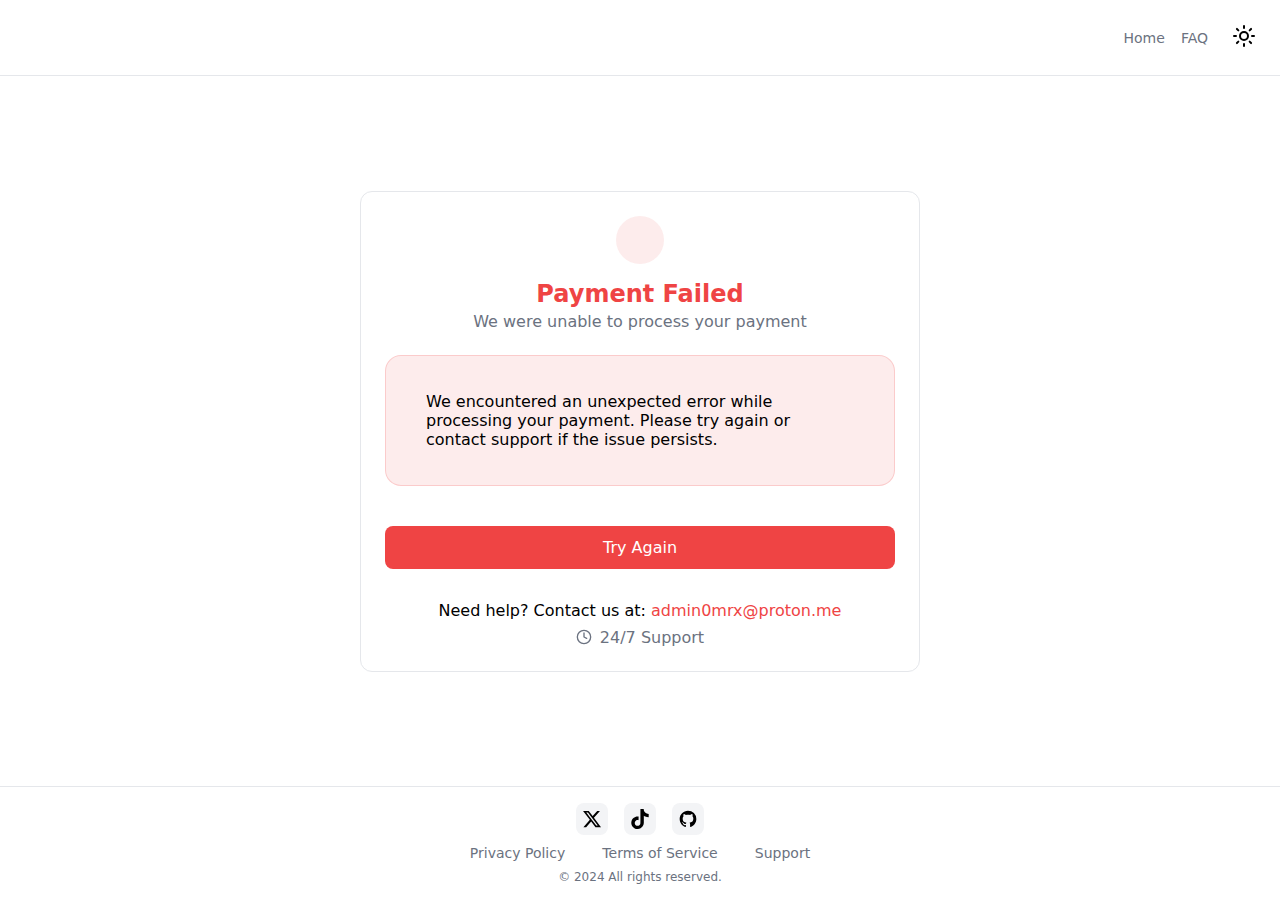
==== failed.html @ bd57b717 "Create failed.html" ====
<!DOCTYPE html>
<html lang="en">

<head>
    <meta charset="UTF-8">
    <meta name="viewport" content="width=device-width, initial-scale=1.0">
    <title>Payment Failed</title>
    <style>
        :root {
            --primary: #ef4444;
            --secondary: #dc2626;
            --background: #ffffff;
            --foreground: #000000;
            --muted: #f3f4f6;
            --muted-foreground: #6b7280;
            --border: #e5e7eb;
            --card: #ffffff;
        }

        .dark {
            --background: #000000;
            --foreground: #ffffff;
            --muted: #1a1a1a;
            --muted-foreground: #a1a1aa;
            --border: #27272a;
            --card: #111111;
        }

        * {
            margin: 0;
            padding: 0;
            box-sizing: border-box;
            font-family: -apple-system, system-ui, sans-serif;
        }

        body {
            background: var(--background);
            color: var(--foreground);
            min-height: 100vh;
            display: flex;
            flex-direction: column;
            transition: all 0.2s ease;
        }

        nav {
            position: sticky;
            top: 0;
            z-index: 10;
            padding: 1rem;
            background: var(--background);
            backdrop-filter: blur(12px);
            border-bottom: 1px solid var(--border);
            display: flex;
            justify-content: space-between;
            align-items: center;
        }

        .nav-links {
            display: flex;
            align-items: center;
            gap: 1rem;
            margin-left: auto;
        }

        .nav-links a {
            color: var(--muted-foreground);
            text-decoration: none;
            font-size: 0.875rem;
            transition: color 0.2s;
        }

        .nav-links a:hover {
            color: var(--foreground);
        }

        #theme-toggle {
            background: none;
            border: none;
            color: var(--foreground);
            cursor: pointer;
            padding: 0.5rem;
            border-radius: 0.5rem;
        }

        #theme-toggle:hover {
            background: var(--muted);
        }

        .main-content {
            flex: 1;
            display: flex;
            align-items: center;
            justify-content: center;
            padding: 0.5rem;
            min-height: 0;
        }

        .card {
            background: var(--card);
            border-radius: 0.75rem;
            border: 1px solid var(--border);
            width: 100%;
            max-width: 35rem;
            padding: 1.5rem;
        }

        .error-icon {
            width: 3rem;
            height: 3rem;
            margin: 0 auto 1rem;
            background: rgba(239, 68, 68, 0.1);
            border-radius: 50%;
            display: flex;
            align-items: center;
            justify-content: center;
            position: relative;
            animation: scaleIn 0.3s ease-out;
        }

        .error-icon svg {
            width: 2rem;
            height: 2rem;
            color: var(--primary);
            stroke-dasharray: 100;
            stroke-dashoffset: 100;
            animation: drawX 1s ease-out forwards;
        }

        @keyframes scaleIn {
            0% {
                transform: scale(0);
                opacity: 0;
            }
            60% {
                transform: scale(1.2);
            }
            100% {
                transform: scale(1);
                opacity: 1;
            }
        }

        @keyframes drawX {
            0% {
                stroke-dashoffset: 100;
            }
            100% {
                stroke-dashoffset: 0;
            }
        }

        .card-title {
            font-size: 1.5rem;
            text-align: center;
            color: var(--primary);
            margin-bottom: 0.25rem;
        }

        .card-description {
            text-align: center;
            color: var(--muted-foreground);
            margin-bottom: 1.5rem;
        }

        .error-message {
            background: rgba(239, 68, 68, 0.1);
            border: 1px solid rgba(239, 68, 68, 0.2);
            border-radius: 1rem;
            padding: 1.5rem;
            margin: 1rem 0;
        }

        .error-details {
            display: flex;
            flex-direction: column;
            gap: 0.75rem;
        }

        .error-row {
            display: flex;
            justify-content: space-between;
            align-items: center;
            padding: 0.75rem 1rem;
            border-bottom: 1px solid var(--border);
        }

        .error-row:last-child {
            border-bottom: none;
        }

        .error-label {
            color: var(--muted-foreground);
            font-size: 0.9rem;
            display: flex;
            align-items: center;
            gap: 0.5rem;
        }

        .error-value {
            font-weight: 500;
            color: var(--foreground);
        }

        .retry-button {
            background: var(--primary);
            color: white;
            border: none;
            padding: 0.75rem 1.5rem;
            border-radius: 0.5rem;
            font-weight: 500;
            font-size: 1rem;
            cursor: pointer;
            transition: all 0.2s ease;
            width: 100%;
            margin-top: 1.5rem;
        }

        .retry-button:hover {
            background: var(--secondary);
            transform: translateY(-1px);
        }

        .support-section {
            text-align: center;
            margin-top: 2rem;
        }

        .support-email {
            color: var(--primary);
            text-decoration: none;
            font-weight: 500;
        }

        .support-text {
            display: flex;
            align-items: center;
            justify-content: center;
            gap: 0.5rem;
            color: var(--muted-foreground);
            margin-top: 0.5rem;
        }

        footer {
            padding: 1rem;
            text-align: center;
            border-top: 1px solid var(--border);
        }

        .social-links {
            display: flex;
            justify-content: center;
            gap: 1rem;
            margin-bottom: 0.5rem;
        }

        .social-link {
            width: 2rem;
            height: 2rem;
            background: var(--muted);
            border-radius: 0.5rem;
            display: flex;
            align-items: center;
            justify-content: center;
            transition: all 0.3s;
        }

        .social-link:hover {
            background: var(--muted-foreground);
            transform: translateY(-2px);
        }

        .social-link svg {
            width: 1.25rem;
            height: 1.25rem;
            fill: var(--foreground);
        }

        .footer-links {
            margin-bottom: 0.5rem;
        }

        .footer-links a {
            color: var(--muted-foreground);
            text-decoration: none;
            margin: 0 1rem;
            font-size: 0.875rem;
        }

        .footer-links a:hover {
            color: var(--foreground);
        }

        .copyright {
            color: var(--muted-foreground);
            font-size: 0.75rem;
        }

        @media (max-width: 640px) {
            .card {
                margin: 1rem;
                padding: 1rem;
            }

            .error-row {
                flex-direction: column;
                align-items: flex-start;
                gap: 0.5rem;
            }

            .footer-links {
                display: flex;
                flex-direction: column;
                gap: 1rem;
            }

            .footer-links a {
                margin: 0;
            }

            .social-links {
                flex-wrap: wrap;
                justify-content: center;
            }
        }

        .skeleton {
            height: 1.25rem;
            background: linear-gradient(90deg,
                    var(--muted) 0%,
                    var(--muted-foreground) 50%,
                    var(--muted) 100%);
            background-size: 200% 100%;
            animation: shimmer 2s infinite;
            border-radius: 0.25rem;
        }

        @keyframes shimmer {
            0% {
                background-position: 200% 0;
            }
            100% {
                background-position: -200% 0;
            }
        }

        .sun-icon,
        .moon-icon {
            transition: transform 0.5s ease;
        }

        .sun-icon.rotate {
            transform: rotate(180deg);
        }

        .moon-icon.rotate {
            transform: rotate(-180deg);
        }
    </style>
</head>

<body>
    <nav>
        <div class="nav-links">
            <a href="#home">Home</a>
            <a href="#faq">FAQ</a>
            <button id="theme-toggle" aria-label="Toggle theme">
                <svg class="sun-icon" xmlns="http://www.w3.org/2000/svg" width="24" height="24" viewBox="0 0 24 24"
                    fill="none" stroke="currentColor" stroke-width="2" stroke-linecap="round" stroke-linejoin="round">
                    <circle cx="12" cy="12" r="4" />
                    <path d="M12 2v2" />
                    <path d="M12 20v2" />
                    <path d="m4.93 4.93 1.41 1.41" />
                    <path d="m17.66 17.66 1.41 1.41" />
                    <path d="M2 12h2" />
                    <path d="M20 12h2" />
                    <path d="m6.34 17.66-1.41 1.41" />
                    <path d="m19.07 4.93-1.41 1.41" />
                </svg>
                <svg class="moon-icon" xmlns="http://www.w3.org/2000/svg" width="24" height="24" viewBox="0 0 24 24"
                    fill="none" stroke="currentColor" stroke-width="2" stroke-linecap="round" stroke-linejoin="round"
                    style="display: none;">
                    <path d="M12 3a6 6 0 0 0 9 9 9 9 0 1 1-9-9Z" />
                </svg>
            </button>
        </div>
    </nav>

    <main class="main-content">
        <div class="card">
            <div class="error-icon">
                <svg xmlns="http://www.w3.org/2000/svg" fill="none" viewBox="0 0 24 24" stroke="currentColor">
                    <path stroke-linecap="round" stroke-linejoin="round" stroke-width="2" d="M6 18L18 6M6 6l12 12" />
                </svg>
            </div>
            <h1 class="card-title">Payment Failed</h1>
            <p class="card-description">We were unable to process your payment</p>

            <div class="error-message">
                <div id="error-details" class="error-details">
                    <!-- Content will be dynamically inserted here -->
                </div>
            </div>

            <button class="retry-button" onclick="window.location.href='/'">
                Try Again
            </button>

            <div class="support-section">
                <p>Need help? Contact us at: <a href="mailto:admin0mrx@proton.me" class="support-email">admin0mrx@proton.me</a></p>
                <p class="support-text">
                    <svg xmlns="http://www.w3.org/2000/svg" width="16" height="16" viewBox="0 0 24 24" fill="none"
                        stroke="currentColor" stroke-width="2" stroke-linecap="round" stroke-linejoin="round">
                        <path d="M12 22c5.523 0 10-4.477 10-10S17.523 2 12 2 2 6.477 2 12s4.477 10 10 10z" />
                        <path d="M12 6v6l4 2" />
                    </svg>
                    24/7 Support
                </p>
            </div>
        </div>
    </main>

    <footer>
        <div class="social-links">
            <a href="#twitter" class="social-link" aria-label="Twitter">
                <svg viewBox="0 0 24 24">
                    <path d="M18.244 2.25h3.308l-7.227 8.26 8.502 11.24H16.17l-5.214-6.817L4.99 21.75H1.68l7.73-8.835L1.254 2.25H8.08l4.713 6.231zm-1.161 17.52h1.833L7.084 4.126H5.117z" />
                </svg>
            </a>
            <a href="#tiktok" class="social-link" aria-label="TikTok">
                <svg viewBox="0 0 24 24">
                    <path d="M12.525.02c1.31-.02 2.61-.01 3.91-.02.08 1.53.63 3.09 1.75 4.17 1.12 1.11 2.7 1.62 4.24 1.79v4.03c-1.44-.05-2.89-.35-4.2-.97-.57-.26-1.1-.59-1.62-.93-.01 2.92.01 5.84-.02 8.75-.08 1.4-.54 2.79-1.35 3.94-1.31 1.92-3.58 3.17-5.91 3.21-1.43.08-2.86-.31-4.08-1.03-2.02-1.19-3.44-3.37-3.65-5.71-.02-.5-.03-1-.01-1.49.18-1.9 1.12-3.72 2.58-4.96 1.66-1.44 3.98-2.13 6.15-1.72.02 1.48-.04 2.96-.04 4.44-.99-.32-2.15-.23-3.02.37-.63.41-1.11 1.04-1.36 1.75-.21.51-.15 1.07-.14 1.61.24 1.64 1.82 3.02 3.5 2.87 1.12-.01 2.19-.66 2.77-1.61.19-.33.4-.67.41-1.06.1-1.79.06-3.57.07-5.36.01-4.03-.01-8.05.02-12.07z" />
                </svg>
            </a>
            <a href="https://github.com/pyronix-dev" class="social-link" aria-label="GitHub">
                <svg viewBox="0 0 24 24">
                    <path d="M12 2C6.477 2 2 6.477 2 12c0 4.42 2.87 8.17 6.84 9.5.5.08.66-.23.66-.5v-1.69c-2.77.6-3.36-1.34-3.36-1.34-.46-1.16-1.11-1.47-1.11-1.47-.91-.62.07-.6.07-.6 1 .07 1.53 1.03 1.53 1.03.87 1.52 2.34 1.07 2.91.83.09-.65.35-1.09.63-1.34-2.22-.25-4.55-1.11-4.55-4.92 0-1.11.38-2 1.03-2.71-.1-.25-.45-1.29.1-2.64 0 0 .84-.27 2.75 1.02.79-.22 1.65-.33 2.5-.33.85 0 1.71.11 2.5.33 1.91-1.29 2.75-1.02 2.75-1.02.55 1.35.2 2.39.1 2.64.65.71 1.03 1.6 1.03 2.71 0 3.82-2.34 4.66-4.57 4.91.36.31.69.92.69 1.85V21c0 .27.16.59.67.5C19.14 20.16 22 16.42 22 12A10 10 0 0012 2z" />
                </svg>
            </a>
        </div>
        <div class="footer-links">
            <a href="#privacy">Privacy Policy</a>
            <a href="#terms">Terms of Service</a>
            <a href="#support">Support</a>
        </div>
        <div class="copyright">© 2024 All rights reserved.</div>
    </footer>

    <script>
        const WORKER_URL = 'https://ppcrossoriginrelayhandler.rzotime.workers.dev';

        // Theme toggle functionality
        const themeToggle = document.getElementById('theme-toggle');
        const sunIcon = document.querySelector('.sun-icon');
        const moonIcon = document.querySelector('.moon-icon');

        function setTheme(isDark) {
            document.body.classList.toggle('dark', isDark);

            // Remove existing rotation classes
            sunIcon.classList.remove('rotate');
            moonIcon.classList.remove('rotate');

            // Add rotation to the icon that's being hidden
            if (isDark) {
                sunIcon.classList.add('rotate');
            } else {
                moonIcon.classList.add('rotate');
            }

            // Delay the display change to allow for animation
            setTimeout(() => {
                sunIcon.style.display = isDark ? 'none' : 'block';
                moonIcon.style.display = isDark ? 'block' : 'none';
            }, 250);
        }

        // Check system preference
        if (window.matchMedia && window.matchMedia('(prefers-color-scheme: dark)').matches) {
            setTheme(true);
        }

        themeToggle.addEventListener('click', () => {
            const isDark = document.body.classList.toggle('dark');
            setTheme(isDark);
        });

        async function fetchErrorDetails(errorId) {
            try {
                const response = await fetch(`${WORKER_URL}/api/get-error`, {
                    method: 'POST',
                    headers: {
                        'Content-Type': 'application/json'
                    },
                    body: JSON.stringify({ errorId })
                });

                if (!response.ok) {
                    throw new Error('Failed to fetch error details');
                }

                return await response.json();
            } catch (error) {
                console.error('Error fetching details:', error);
                return null;
            }
        }

        function displayErrorData(errorData) {
            const errorDetails = document.getElementById('error-details');

            if (errorData) {
                errorDetails.innerHTML = `
                    <div class="error-row">
                        <span class="error-label">Error Code</span>
                        <span class="error-value">${errorData.code || 'Unknown'}</span>
                    </div>
                    <div class="error-row">
                        <span class="error-label">Message</span>
                        <span class="error-value">${errorData.message || 'An unknown error occurred'}</span>
                    </div>
                    <div class="error-row">
                        <span class="error-label">Transaction ID</span>
                        <span class="error-value">${errorData.transactionId || 'N/A'}</span>
                    </div>
                    <div class="error-row">
                        <span class="error-label">Time</span>
                        <span class="error-value">${new Date().toLocaleString()}</span>
                    </div>
                `;
            } else {
                errorDetails.innerHTML = `
                    <div class="error-row">
                        <span class="error-value">We encountered an unexpected error while processing your payment. Please try again or contact support if the issue persists.</span>
                    </div>
                `;
            }
        }

        // Initialize
        window.addEventListener('DOMContentLoaded', async () => {
            const params = new URLSearchParams(window.location.search);
            const errorId = params.get('errorID');

            if (errorId) {
                const data = await fetchErrorDetails(errorId);
                displayErrorData(data);
            } else {
                displayErrorData(null);
            }
        });
    </script>
</body>

</html>
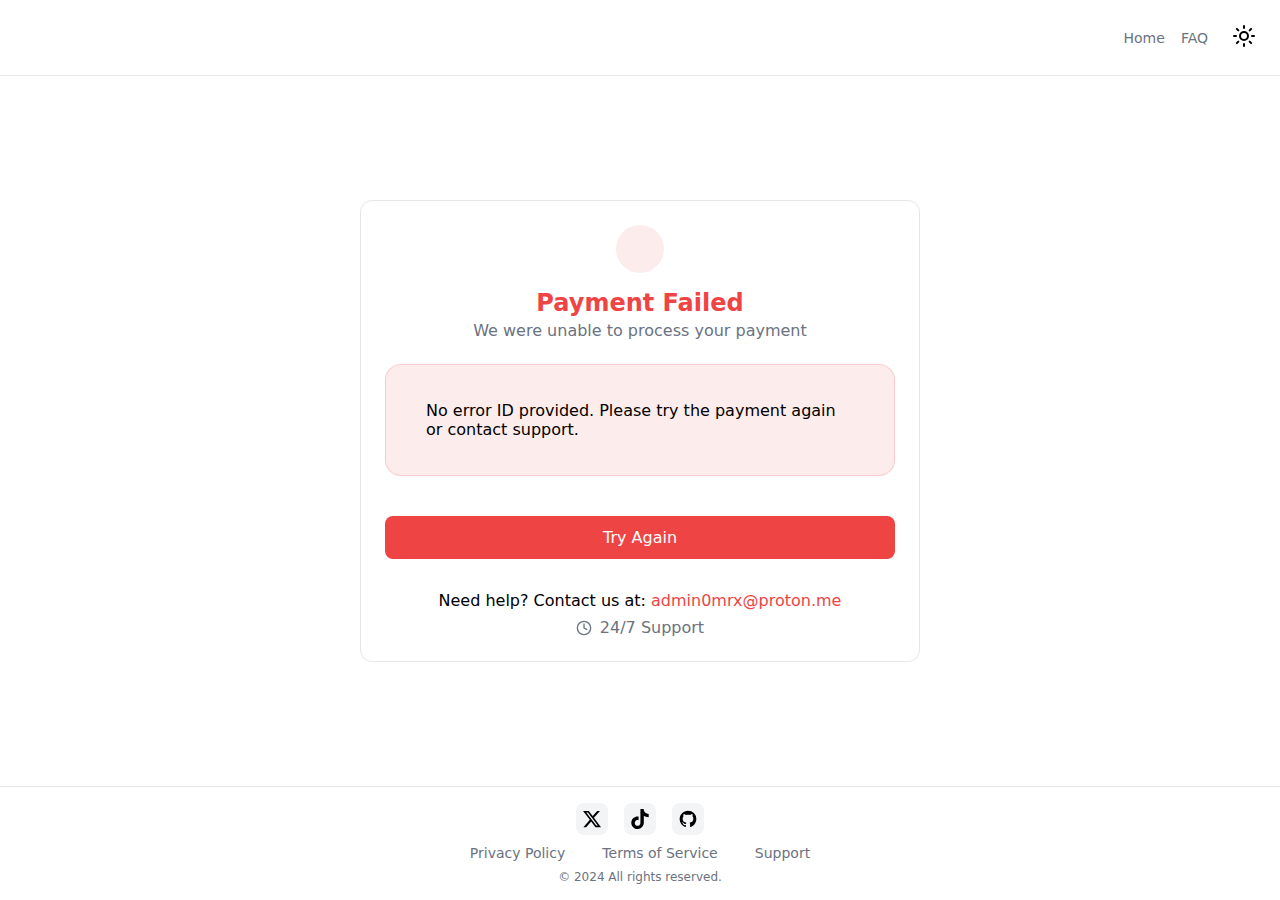
==== commit fe83d708: "Update failed.html" ====
--- a/failed.html
+++ b/failed.html
@@ -495,45 +495,91 @@
                 });
 
                 if (!response.ok) {
-                    throw new Error('Failed to fetch error details');
+                    throw new Error(`HTTP error! status: ${response.status}`);
                 }
 
                 return await response.json();
             } catch (error) {
                 console.error('Error fetching details:', error);
-                return null;
+                return {
+                    code: 'FETCH_ERROR',
+                    message: 'Failed to load error details. Please try refreshing the page.',
+                    transactionId: 'N/A'
+                };
             }
         }
 
         function displayErrorData(errorData) {
             const errorDetails = document.getElementById('error-details');
 
-            if (errorData) {
+            if (errorData && !errorData.error) {  // Check if it's not an error response
                 errorDetails.innerHTML = `
                     <div class="error-row">
-                        <span class="error-label">Error Code</span>
+                        <span class="error-label">
+                            <svg xmlns="http://www.w3.org/2000/svg" width="16" height="16" viewBox="0 0 24 24" fill="none" stroke="currentColor" stroke-width="2" stroke-linecap="round" stroke-linejoin="round">
+                                <circle cx="12" cy="12" r="10"/>
+                                <line x1="12" y1="8" x2="12" y2="12"/>
+                                <line x1="12" y1="16" x2="12.01" y2="16"/>
+                            </svg>
+                            Error Code
+                        </span>
                         <span class="error-value">${errorData.code || 'Unknown'}</span>
                     </div>
                     <div class="error-row">
-                        <span class="error-label">Message</span>
+                        <span class="error-label">
+                            <svg xmlns="http://www.w3.org/2000/svg" width="16" height="16" viewBox="0 0 24 24" fill="none" stroke="currentColor" stroke-width="2" stroke-linecap="round" stroke-linejoin="round">
+                                <path d="M21 15a2 2 0 0 1-2 2H7l-4 4V5a2 2 0 0 1 2-2h14a2 2 0 0 1 2 2z"/>
+                            </svg>
+                            Message
+                        </span>
                         <span class="error-value">${errorData.message || 'An unknown error occurred'}</span>
                     </div>
                     <div class="error-row">
-                        <span class="error-label">Transaction ID</span>
+                        <span class="error-label">
+                            <svg xmlns="http://www.w3.org/2000/svg" width="16" height="16" viewBox="0 0 24 24" fill="none" stroke="currentColor" stroke-width="2" stroke-linecap="round" stroke-linejoin="round">
+                                <path d="M20 21v-2a4 4 0 0 0-4-4H8a4 4 0 0 0-4 4v2"/>
+                                <circle cx="12" cy="7" r="4"/>
+                            </svg>
+                            Transaction ID
+                        </span>
                         <span class="error-value">${errorData.transactionId || 'N/A'}</span>
                     </div>
                     <div class="error-row">
-                        <span class="error-label">Time</span>
-                        <span class="error-value">${new Date().toLocaleString()}</span>
+                        <span class="error-label">
+                            <svg xmlns="http://www.w3.org/2000/svg" width="16" height="16" viewBox="0 0 24 24" fill="none" stroke="currentColor" stroke-width="2" stroke-linecap="round" stroke-linejoin="round">
+                                <circle cx="12" cy="12" r="10"/>
+                                <polyline points="12 6 12 12 16 14"/>
+                            </svg>
+                            Time
+                        </span>
+                        <span class="error-value">${new Date(errorData.timestamp || Date.now()).toLocaleString()}</span>
                     </div>
                 `;
             } else {
+                // Display a user-friendly error message
                 errorDetails.innerHTML = `
                     <div class="error-row">
-                        <span class="error-value">We encountered an unexpected error while processing your payment. Please try again or contact support if the issue persists.</span>
+                        <span class="error-value">
+                            ${errorData?.error || 'We encountered an unexpected error while processing your payment. Please try again or contact support if the issue persists.'}
+                        </span>
                     </div>
                 `;
             }
+        }
+
+        // Initialize with loading state
+        function showLoadingState() {
+            const errorDetails = document.getElementById('error-details');
+            errorDetails.innerHTML = `
+                <div class="error-row">
+                    <span class="error-label">Loading</span>
+                    <span class="error-value"><div class="skeleton" style="width: 150px;"></div></span>
+                </div>
+                <div class="error-row">
+                    <span class="error-label">Please wait</span>
+                    <span class="error-value"><div class="skeleton" style="width: 200px;"></div></span>
+                </div>
+            `;
         }
 
         // Initialize
@@ -542,10 +588,13 @@
             const errorId = params.get('errorID');
 
             if (errorId) {
+                showLoadingState();
                 const data = await fetchErrorDetails(errorId);
                 displayErrorData(data);
             } else {
-                displayErrorData(null);
+                displayErrorData({
+                    error: 'No error ID provided. Please try the payment again or contact support.'
+                });
             }
         });
     </script>
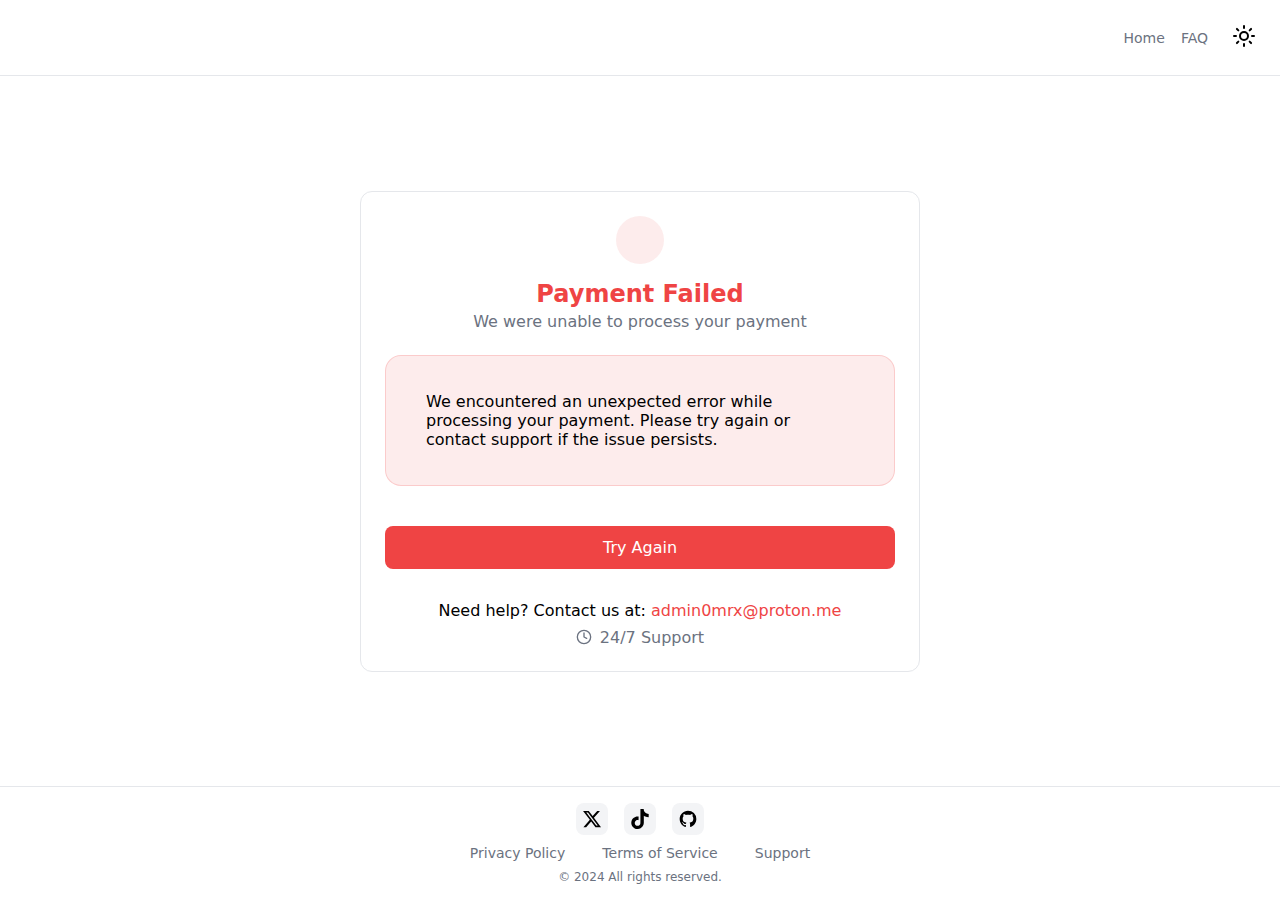
==== commit a22fac88: "Update failed.html" ====
--- a/failed.html
+++ b/failed.html
@@ -495,91 +495,45 @@
                 });
 
                 if (!response.ok) {
-                    throw new Error(`HTTP error! status: ${response.status}`);
+                    throw new Error('Failed to fetch error details');
                 }
 
                 return await response.json();
             } catch (error) {
                 console.error('Error fetching details:', error);
-                return {
-                    code: 'FETCH_ERROR',
-                    message: 'Failed to load error details. Please try refreshing the page.',
-                    transactionId: 'N/A'
-                };
+                return null;
             }
         }
 
         function displayErrorData(errorData) {
             const errorDetails = document.getElementById('error-details');
 
-            if (errorData && !errorData.error) {  // Check if it's not an error response
+            if (errorData) {
                 errorDetails.innerHTML = `
                     <div class="error-row">
-                        <span class="error-label">
-                            <svg xmlns="http://www.w3.org/2000/svg" width="16" height="16" viewBox="0 0 24 24" fill="none" stroke="currentColor" stroke-width="2" stroke-linecap="round" stroke-linejoin="round">
-                                <circle cx="12" cy="12" r="10"/>
-                                <line x1="12" y1="8" x2="12" y2="12"/>
-                                <line x1="12" y1="16" x2="12.01" y2="16"/>
-                            </svg>
-                            Error Code
-                        </span>
+                        <span class="error-label">Error Code</span>
                         <span class="error-value">${errorData.code || 'Unknown'}</span>
                     </div>
                     <div class="error-row">
-                        <span class="error-label">
-                            <svg xmlns="http://www.w3.org/2000/svg" width="16" height="16" viewBox="0 0 24 24" fill="none" stroke="currentColor" stroke-width="2" stroke-linecap="round" stroke-linejoin="round">
-                                <path d="M21 15a2 2 0 0 1-2 2H7l-4 4V5a2 2 0 0 1 2-2h14a2 2 0 0 1 2 2z"/>
-                            </svg>
-                            Message
-                        </span>
+                        <span class="error-label">Message</span>
                         <span class="error-value">${errorData.message || 'An unknown error occurred'}</span>
                     </div>
                     <div class="error-row">
-                        <span class="error-label">
-                            <svg xmlns="http://www.w3.org/2000/svg" width="16" height="16" viewBox="0 0 24 24" fill="none" stroke="currentColor" stroke-width="2" stroke-linecap="round" stroke-linejoin="round">
-                                <path d="M20 21v-2a4 4 0 0 0-4-4H8a4 4 0 0 0-4 4v2"/>
-                                <circle cx="12" cy="7" r="4"/>
-                            </svg>
-                            Transaction ID
-                        </span>
+                        <span class="error-label">Transaction ID</span>
                         <span class="error-value">${errorData.transactionId || 'N/A'}</span>
                     </div>
                     <div class="error-row">
-                        <span class="error-label">
-                            <svg xmlns="http://www.w3.org/2000/svg" width="16" height="16" viewBox="0 0 24 24" fill="none" stroke="currentColor" stroke-width="2" stroke-linecap="round" stroke-linejoin="round">
-                                <circle cx="12" cy="12" r="10"/>
-                                <polyline points="12 6 12 12 16 14"/>
-                            </svg>
-                            Time
-                        </span>
-                        <span class="error-value">${new Date(errorData.timestamp || Date.now()).toLocaleString()}</span>
+                        <span class="error-label">Time</span>
+                        <span class="error-value">${new Date().toLocaleString()}</span>
                     </div>
                 `;
             } else {
-                // Display a user-friendly error message
                 errorDetails.innerHTML = `
                     <div class="error-row">
-                        <span class="error-value">
-                            ${errorData?.error || 'We encountered an unexpected error while processing your payment. Please try again or contact support if the issue persists.'}
-                        </span>
+                        <span class="error-value">We encountered an unexpected error while processing your payment. Please try again or contact support if the issue persists.</span>
                     </div>
                 `;
             }
-        }
-
-        // Initialize with loading state
-        function showLoadingState() {
-            const errorDetails = document.getElementById('error-details');
-            errorDetails.innerHTML = `
-                <div class="error-row">
-                    <span class="error-label">Loading</span>
-                    <span class="error-value"><div class="skeleton" style="width: 150px;"></div></span>
-                </div>
-                <div class="error-row">
-                    <span class="error-label">Please wait</span>
-                    <span class="error-value"><div class="skeleton" style="width: 200px;"></div></span>
-                </div>
-            `;
         }
 
         // Initialize
@@ -588,13 +542,10 @@
             const errorId = params.get('errorID');
 
             if (errorId) {
-                showLoadingState();
                 const data = await fetchErrorDetails(errorId);
                 displayErrorData(data);
             } else {
-                displayErrorData({
-                    error: 'No error ID provided. Please try the payment again or contact support.'
-                });
+                displayErrorData(null);
             }
         });
     </script>
